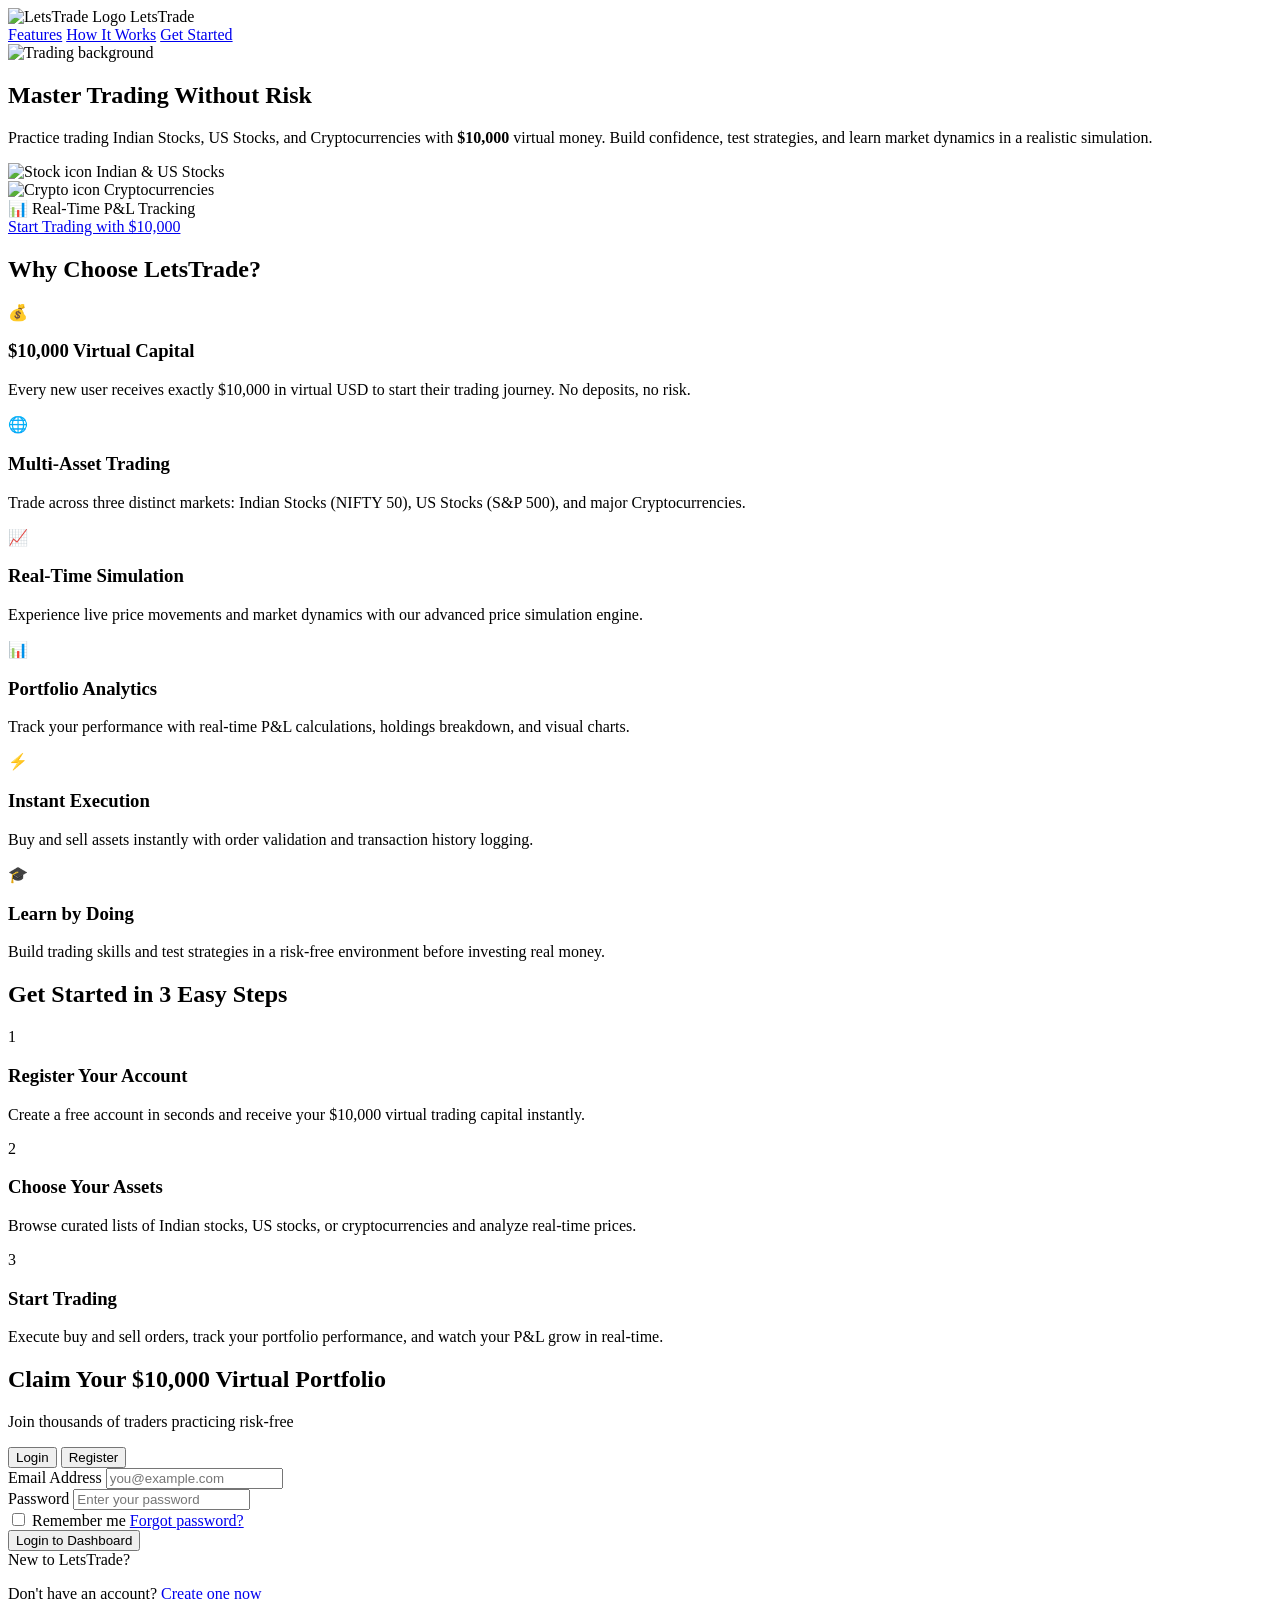
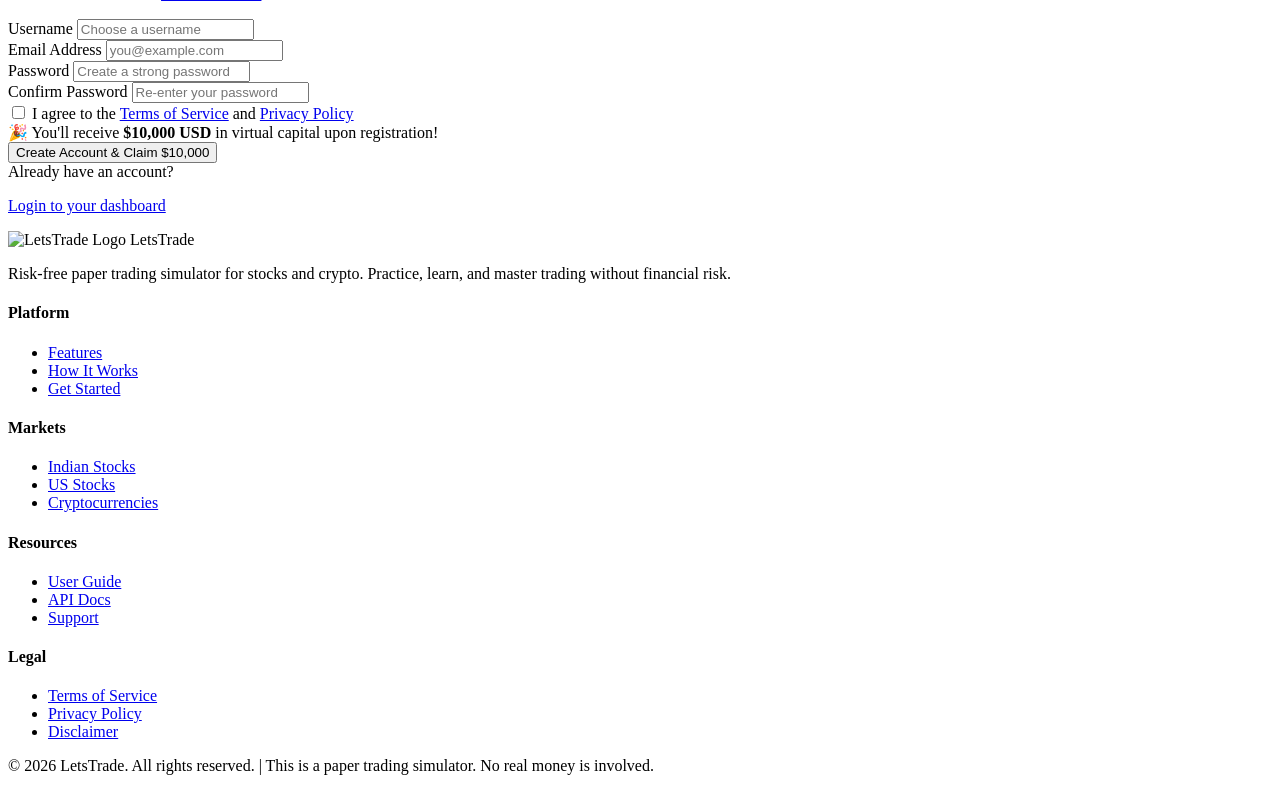
==== index.html @ 3801778a "Initial commit" ====
<!DOCTYPE html>
<html lang="en">
<head>
    <meta charset="UTF-8">
    <meta name="viewport" content="width=device-width, initial-scale=1.0">
    <meta name="description" content="LetsTrade - Practice trading stocks and crypto with $10,000 virtual money. Risk-free multi-asset paper trading simulator for Indian Stocks, US Stocks, and Cryptocurrencies.">
    <meta name="keywords" content="paper trading, stock simulator, crypto trading, virtual trading, practice trading">
    <meta name="author" content="LetsTrade Team">
    
    <title>LetsTrade - Multi-Asset Paper Trading Simulator | Start with $10,000</title>
    
    <!-- CSS Stylesheets -->
    <link rel="stylesheet" href="css/reset.css">
    <link rel="stylesheet" href="css/variables.css">
    <link rel="stylesheet" href="css/global.css">
    <link rel="stylesheet" href="css/auth.css">
    
    <!-- Favicon -->
    <link rel="icon" type="image/svg+xml" href="assets/images/logo.svg">
</head>
<body class="auth-page">
    
    <!-- Header Navigation -->
    <header class="header">
        <div class="header__container">
            <div class="header__logo">
                <img src="assets/images/logo.svg" alt="LetsTrade Logo" class="header__logo-img">
                <span class="header__logo-text">LetsTrade</span>
            </div>
            <nav class="header__nav">
                <a href="#features" class="header__nav-link">Features</a>
                <a href="#how-it-works" class="header__nav-link">How It Works</a>
                <a href="#auth" class="header__nav-link header__nav-link--cta">Get Started</a>
            </nav>
        </div>
    </header>

    <!-- Hero Section -->
    <section class="hero">
        <div class="hero__background">
            <img src="assets/images/hero-bg.jpg" alt="Trading background" class="hero__background-img">
        </div>
        <div class="hero__container">
            <div class="hero__content">
                <h1 class="hero__title">
                    Master Trading Without <span class="hero__title-highlight">Risk</span>
                </h1>
                <p class="hero__subtitle">
                    Practice trading Indian Stocks, US Stocks, and Cryptocurrencies with <strong>$10,000</strong> virtual money. 
                    Build confidence, test strategies, and learn market dynamics in a realistic simulation.
                </p>
                <div class="hero__features">
                    <div class="hero__feature">
                        <img src="assets/images/stock-icon.svg" alt="Stock icon" class="hero__feature-icon">
                        <span class="hero__feature-text">Indian & US Stocks</span>
                    </div>
                    <div class="hero__feature">
                        <img src="assets/images/crypto-icon.svg" alt="Crypto icon" class="hero__feature-icon">
                        <span class="hero__feature-text">Cryptocurrencies</span>
                    </div>
                    <div class="hero__feature">
                        <span class="hero__feature-icon hero__feature-icon--text">📊</span>
                        <span class="hero__feature-text">Real-Time P&L Tracking</span>
                    </div>
                </div>
                <a href="#auth" class="hero__cta-btn">Start Trading with $10,000</a>
            </div>
        </div>
    </section>

    <!-- Features Section -->
    <section class="features" id="features">
        <div class="features__container">
            <h2 class="features__heading">Why Choose LetsTrade?</h2>
            <div class="features__grid">
                <article class="feature-card">
                    <div class="feature-card__icon">💰</div>
                    <h3 class="feature-card__title">$10,000 Virtual Capital</h3>
                    <p class="feature-card__description">
                        Every new user receives exactly $10,000 in virtual USD to start their trading journey. No deposits, no risk.
                    </p>
                </article>
                
                <article class="feature-card">
                    <div class="feature-card__icon">🌐</div>
                    <h3 class="feature-card__title">Multi-Asset Trading</h3>
                    <p class="feature-card__description">
                        Trade across three distinct markets: Indian Stocks (NIFTY 50), US Stocks (S&P 500), and major Cryptocurrencies.
                    </p>
                </article>
                
                <article class="feature-card">
                    <div class="feature-card__icon">📈</div>
                    <h3 class="feature-card__title">Real-Time Simulation</h3>
                    <p class="feature-card__description">
                        Experience live price movements and market dynamics with our advanced price simulation engine.
                    </p>
                </article>
                
                <article class="feature-card">
                    <div class="feature-card__icon">📊</div>
                    <h3 class="feature-card__title">Portfolio Analytics</h3>
                    <p class="feature-card__description">
                        Track your performance with real-time P&L calculations, holdings breakdown, and visual charts.
                    </p>
                </article>
                
                <article class="feature-card">
                    <div class="feature-card__icon">⚡</div>
                    <h3 class="feature-card__title">Instant Execution</h3>
                    <p class="feature-card__description">
                        Buy and sell assets instantly with order validation and transaction history logging.
                    </p>
                </article>
                
                <article class="feature-card">
                    <div class="feature-card__icon">🎓</div>
                    <h3 class="feature-card__title">Learn by Doing</h3>
                    <p class="feature-card__description">
                        Build trading skills and test strategies in a risk-free environment before investing real money.
                    </p>
                </article>
            </div>
        </div>
    </section>

    <!-- How It Works Section -->
    <section class="how-it-works" id="how-it-works">
        <div class="how-it-works__container">
            <h2 class="how-it-works__heading">Get Started in 3 Easy Steps</h2>
            <div class="how-it-works__steps">
                <div class="step">
                    <div class="step__number">1</div>
                    <h3 class="step__title">Register Your Account</h3>
                    <p class="step__description">
                        Create a free account in seconds and receive your $10,000 virtual trading capital instantly.
                    </p>
                </div>
                
                <div class="step">
                    <div class="step__number">2</div>
                    <h3 class="step__title">Choose Your Assets</h3>
                    <p class="step__description">
                        Browse curated lists of Indian stocks, US stocks, or cryptocurrencies and analyze real-time prices.
                    </p>
                </div>
                
                <div class="step">
                    <div class="step__number">3</div>
                    <h3 class="step__title">Start Trading</h3>
                    <p class="step__description">
                        Execute buy and sell orders, track your portfolio performance, and watch your P&L grow in real-time.
                    </p>
                </div>
            </div>
        </div>
    </section>

    <!-- Authentication Section -->
    <section class="auth" id="auth">
        <div class="auth__container">
            <div class="auth__header">
                <h2 class="auth__heading">Claim Your $10,000 Virtual Portfolio</h2>
                <p class="auth__subheading">Join thousands of traders practicing risk-free</p>
            </div>

            <!-- Tab Switcher -->
            <div class="auth__tabs">
                <button class="auth__tab auth__tab--active" data-tab="login">Login</button>
                <button class="auth__tab" data-tab="register">Register</button>
            </div>

            <!-- Login Form -->
            <div class="auth__form-container auth__form-container--active" id="login-form-container">
                <form class="auth-form" id="login-form" novalidate>
                    <div class="auth-form__group">
                        <label for="login-email" class="auth-form__label">Email Address</label>
                        <input 
                            type="email" 
                            id="login-email" 
                            name="email"
                            class="auth-form__input" 
                            placeholder="you@example.com"
                            required
                            autocomplete="email"
                        >
                        <span class="auth-form__error" id="login-email-error"></span>
                    </div>

                    <div class="auth-form__group">
                        <label for="login-password" class="auth-form__label">Password</label>
                        <input 
                            type="password" 
                            id="login-password" 
                            name="password"
                            class="auth-form__input" 
                            placeholder="Enter your password"
                            required
                            autocomplete="current-password"
                        >
                        <span class="auth-form__error" id="login-password-error"></span>
                    </div>

                    <div class="auth-form__options">
                        <label class="auth-form__checkbox">
                            <input type="checkbox" name="remember" class="auth-form__checkbox-input">
                            <span class="auth-form__checkbox-label">Remember me</span>
                        </label>
                        <a href="#" class="auth-form__link">Forgot password?</a>
                    </div>

                    <button type="submit" class="auth-form__submit">
                        Login to Dashboard
                    </button>

                    <div class="auth-form__divider">
                        <span class="auth-form__divider-text">New to LetsTrade?</span>
                    </div>

                    <p class="auth-form__footer">
                        Don't have an account? 
                        <a href="#" class="auth-form__link auth-form__link--switch" data-switch="register">
                            Create one now
                        </a>
                    </p>
                </form>
            </div>

            <!-- Register Form -->
            <div class="auth__form-container" id="register-form-container">
                <form class="auth-form" id="register-form" novalidate>
                    <div class="auth-form__group">
                        <label for="register-username" class="auth-form__label">Username</label>
                        <input 
                            type="text" 
                            id="register-username" 
                            name="username"
                            class="auth-form__input" 
                            placeholder="Choose a username"
                            required
                            autocomplete="username"
                            minlength="3"
                            maxlength="20"
                        >
                        <span class="auth-form__error" id="register-username-error"></span>
                    </div>

                    <div class="auth-form__group">
                        <label for="register-email" class="auth-form__label">Email Address</label>
                        <input 
                            type="email" 
                            id="register-email" 
                            name="email"
                            class="auth-form__input" 
                            placeholder="you@example.com"
                            required
                            autocomplete="email"
                        >
                        <span class="auth-form__error" id="register-email-error"></span>
                    </div>

                    <div class="auth-form__group">
                        <label for="register-password" class="auth-form__label">Password</label>
                        <input 
                            type="password" 
                            id="register-password" 
                            name="password"
                            class="auth-form__input" 
                            placeholder="Create a strong password"
                            required
                            autocomplete="new-password"
                            minlength="8"
                        >
                        <span class="auth-form__error" id="register-password-error"></span>
                    </div>

                    <div class="auth-form__group">
                        <label for="register-confirm-password" class="auth-form__label">Confirm Password</label>
                        <input 
                            type="password" 
                            id="register-confirm-password" 
                            name="confirmPassword"
                            class="auth-form__input" 
                            placeholder="Re-enter your password"
                            required
                            autocomplete="new-password"
                        >
                        <span class="auth-form__error" id="register-confirm-password-error"></span>
                    </div>

                    <div class="auth-form__group">
                        <label class="auth-form__checkbox">
                            <input type="checkbox" name="terms" class="auth-form__checkbox-input" required>
                            <span class="auth-form__checkbox-label">
                                I agree to the <a href="#" class="auth-form__link">Terms of Service</a> 
                                and <a href="#" class="auth-form__link">Privacy Policy</a>
                            </span>
                        </label>
                        <span class="auth-form__error" id="register-terms-error"></span>
                    </div>

                    <div class="auth-form__info">
                        <span class="auth-form__info-icon">🎉</span>
                        <span class="auth-form__info-text">
                            You'll receive <strong>$10,000 USD</strong> in virtual capital upon registration!
                        </span>
                    </div>

                    <button type="submit" class="auth-form__submit auth-form__submit--primary">
                        Create Account & Claim $10,000
                    </button>

                    <div class="auth-form__divider">
                        <span class="auth-form__divider-text">Already have an account?</span>
                    </div>

                    <p class="auth-form__footer">
                        <a href="#" class="auth-form__link auth-form__link--switch" data-switch="login">
                            Login to your dashboard
                        </a>
                    </p>
                </form>
            </div>
        </div>
    </section>

    <!-- Footer -->
    <footer class="footer">
        <div class="footer__container">
            <div class="footer__content">
                <div class="footer__brand">
                    <div class="footer__logo">
                        <img src="assets/images/logo.svg" alt="LetsTrade Logo" class="footer__logo-img">
                        <span class="footer__logo-text">LetsTrade</span>
                    </div>
                    <p class="footer__description">
                        Risk-free paper trading simulator for stocks and crypto. 
                        Practice, learn, and master trading without financial risk.
                    </p>
                </div>

                <div class="footer__links">
                    <div class="footer__column">
                        <h4 class="footer__heading">Platform</h4>
                        <ul class="footer__list">
                            <li class="footer__item"><a href="#features" class="footer__link">Features</a></li>
                            <li class="footer__item"><a href="#how-it-works" class="footer__link">How It Works</a></li>
                            <li class="footer__item"><a href="#auth" class="footer__link">Get Started</a></li>
                        </ul>
                    </div>

                    <div class="footer__column">
                        <h4 class="footer__heading">Markets</h4>
                        <ul class="footer__list">
                            <li class="footer__item"><a href="#" class="footer__link">Indian Stocks</a></li>
                            <li class="footer__item"><a href="#" class="footer__link">US Stocks</a></li>
                            <li class="footer__item"><a href="#" class="footer__link">Cryptocurrencies</a></li>
                        </ul>
                    </div>

                    <div class="footer__column">
                        <h4 class="footer__heading">Resources</h4>
                        <ul class="footer__list">
                            <li class="footer__item"><a href="#" class="footer__link">User Guide</a></li>
                            <li class="footer__item"><a href="#" class="footer__link">API Docs</a></li>
                            <li class="footer__item"><a href="#" class="footer__link">Support</a></li>
                        </ul>
                    </div>

                    <div class="footer__column">
                        <h4 class="footer__heading">Legal</h4>
                        <ul class="footer__list">
                            <li class="footer__item"><a href="#" class="footer__link">Terms of Service</a></li>
                            <li class="footer__item"><a href="#" class="footer__link">Privacy Policy</a></li>
                            <li class="footer__item"><a href="#" class="footer__link">Disclaimer</a></li>
                        </ul>
                    </div>
                </div>
            </div>

            <div class="footer__bottom">
                <p class="footer__copyright">
                    &copy; 2026 LetsTrade. All rights reserved. | 
                    <span class="footer__disclaimer-text">
                        This is a paper trading simulator. No real money is involved.
                    </span>
                </p>
            </div>
        </div>
    </footer>

    <!-- JavaScript Modules -->
    <script type="module" src="js/main.js"></script>
    <script type="module" src="js/auth/login.js"></script>
    <script type="module" src="js/auth/register.js"></script>
    <script type="module" src="js/auth/session.js"></script>

</body>
</html>
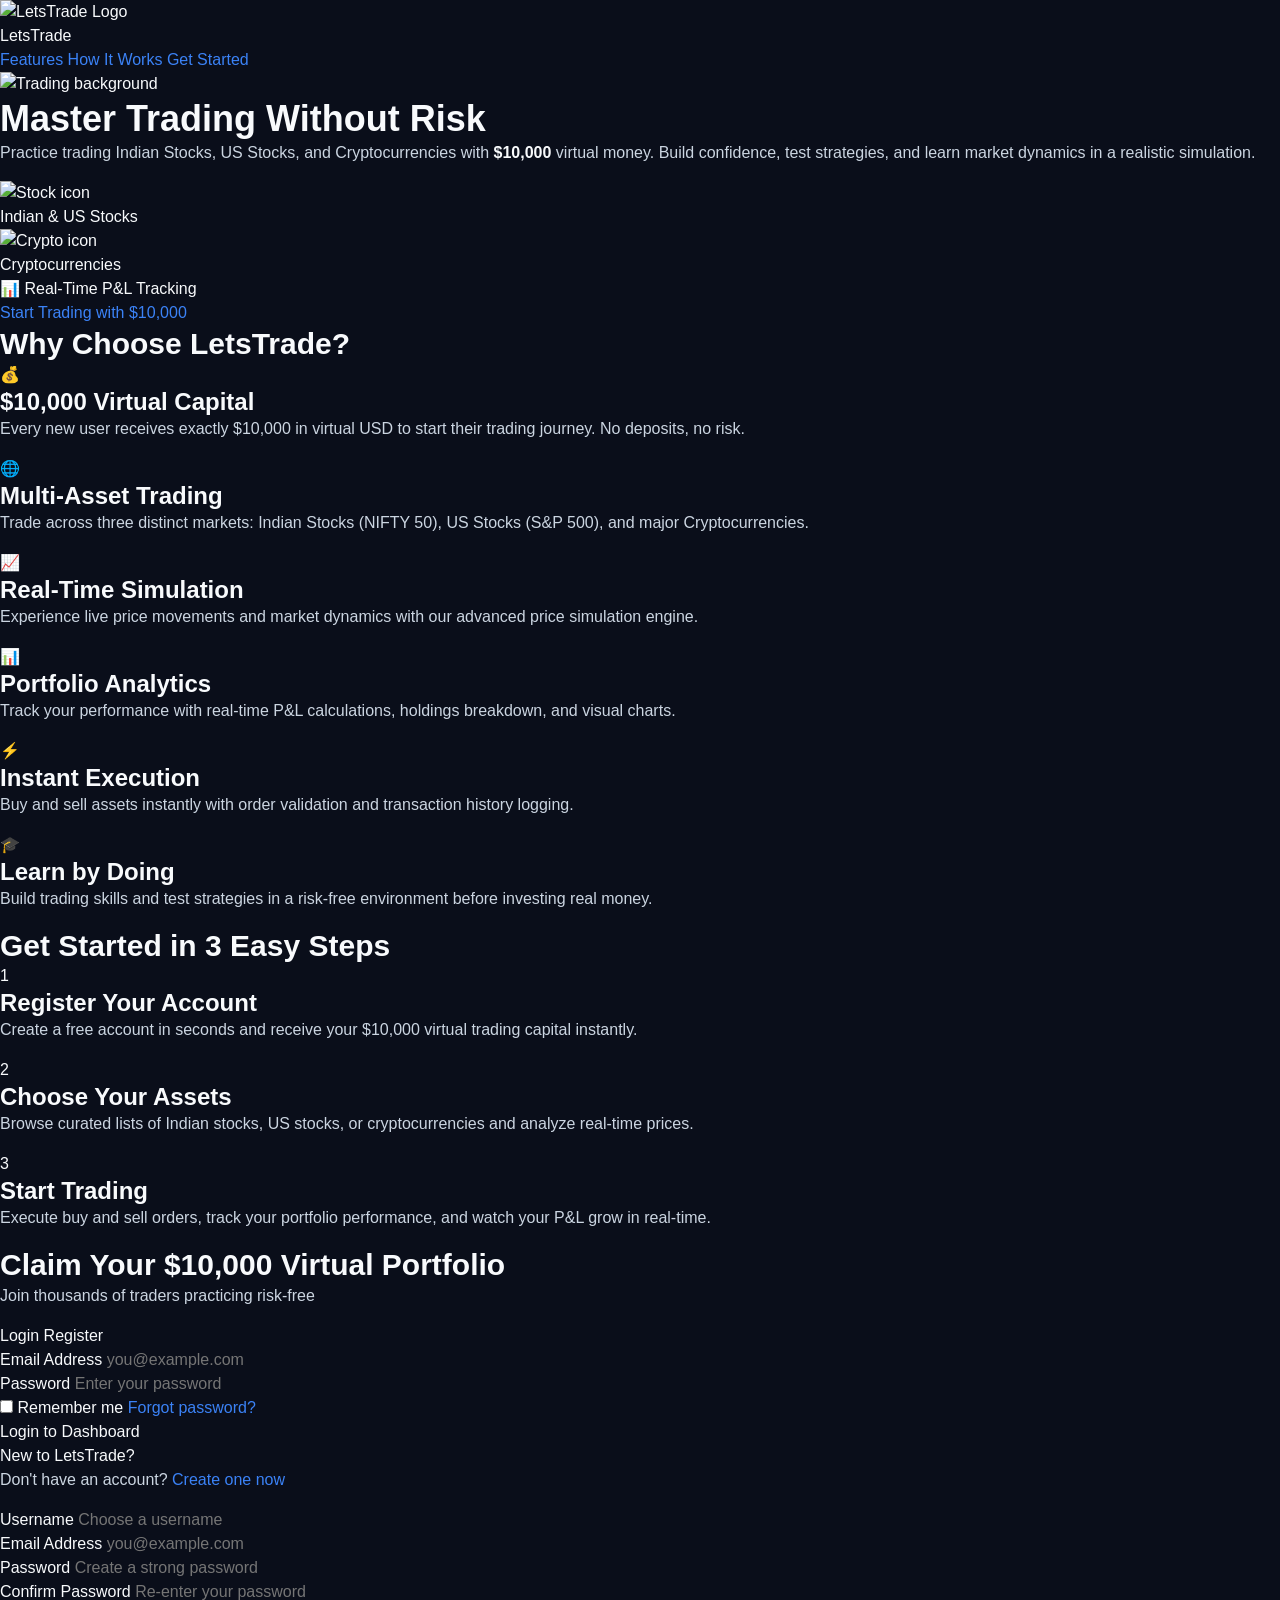
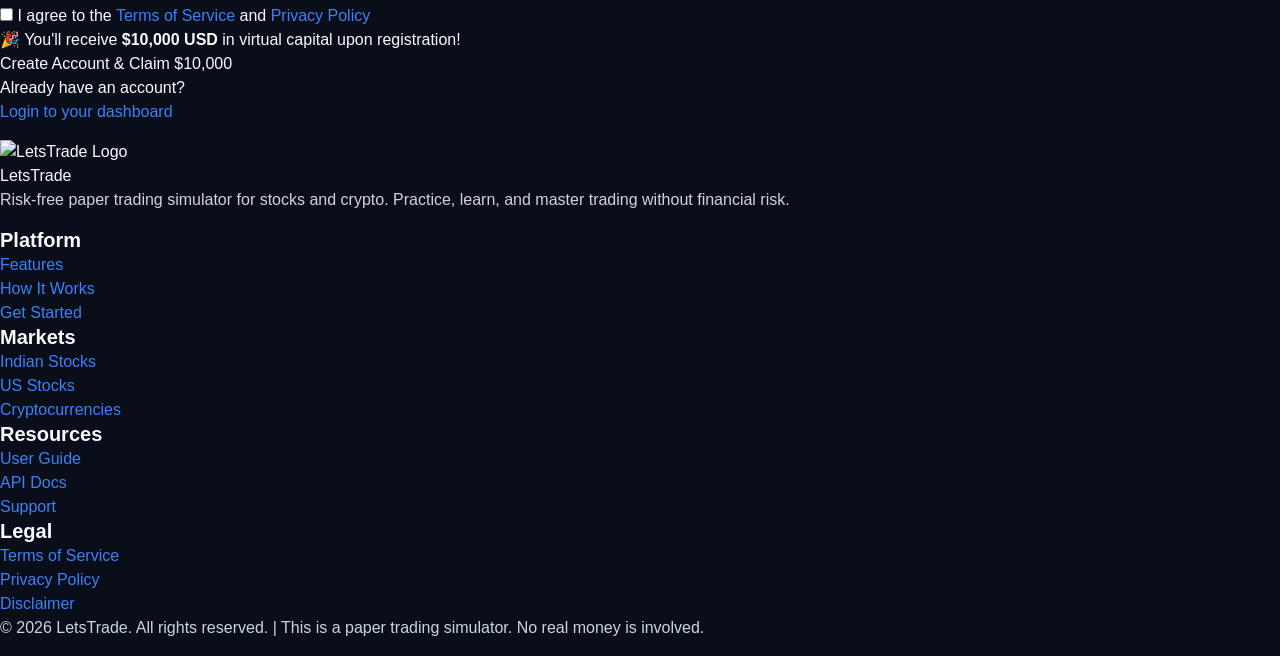
==== commit dbbd32cd: "Added authentication files" ====
--- a/index.html
+++ b/index.html
@@ -14,6 +14,7 @@
     <link rel="stylesheet" href="css/variables.css">
     <link rel="stylesheet" href="css/global.css">
     <link rel="stylesheet" href="css/auth.css">
+    <link rel="stylesheet" href="css/form-message.css">
     
     <!-- Favicon -->
     <link rel="icon" type="image/svg+xml" href="assets/images/logo.svg">
@@ -173,6 +174,9 @@
             <!-- Login Form -->
             <div class="auth__form-container auth__form-container--active" id="login-form-container">
                 <form class="auth-form" id="login-form" novalidate>
+                    <!-- Message Container -->
+                    <div class="form-message" id="login-message" style="display: none;"></div>
+                    
                     <div class="auth-form__group">
                         <label for="login-email" class="auth-form__label">Email Address</label>
                         <input 
@@ -229,6 +233,9 @@
             <!-- Register Form -->
             <div class="auth__form-container" id="register-form-container">
                 <form class="auth-form" id="register-form" novalidate>
+                    <!-- Message Container -->
+                    <div class="form-message" id="register-message" style="display: none;"></div>
+                    
                     <div class="auth-form__group">
                         <label for="register-username" class="auth-form__label">Username</label>
                         <input 
@@ -391,9 +398,7 @@
 
     <!-- JavaScript Modules -->
     <script type="module" src="js/main.js"></script>
-    <script type="module" src="js/auth/login.js"></script>
-    <script type="module" src="js/auth/register.js"></script>
-    <script type="module" src="js/auth/session.js"></script>
+    <script type="module" src="js/auth/init-auth.js"></script>
 
 </body>
 </html>
--- a/css/variables.css
+++ b/css/variables.css
@@ -0,0 +1,188 @@
+/* ==========================================================================
+   CSS Variables - Midnight Dark Mode Design System
+   ========================================================================== */
+
+:root {
+    /* ===== Color System - Midnight Dark Mode ===== */
+    
+    /* Background Colors - Deep Dark Blues/Grays */
+    --color-bg-primary: #0a0e1a;           /* Main background - Deep midnight blue */
+    --color-bg-secondary: #111827;         /* Secondary background - Dark slate */
+    --color-bg-tertiary: #1a202e;          /* Tertiary background - Lighter slate */
+    
+    /* Surface Colors - Cards & Containers */
+    --color-surface-primary: #1a2332;      /* Primary surface - Elevated containers */
+    --color-surface-secondary: #222d3f;    /* Secondary surface - Nested cards */
+    --color-surface-hover: #2a3647;        /* Hover state for surfaces */
+    --color-surface-active: #323e52;       /* Active/Selected state */
+    
+    /* Border & Divider Colors */
+    --color-border-primary: #2d3748;       /* Primary borders */
+    --color-border-secondary: #374151;     /* Secondary borders */
+    --color-border-focus: #4a5568;         /* Focus state borders */
+    --color-divider: rgba(71, 85, 105, 0.3); /* Subtle dividers */
+    
+    /* Text Colors - High Contrast */
+    --color-text-primary: #f8fafc;         /* Primary text - Almost white */
+    --color-text-secondary: #cbd5e1;       /* Secondary text - Light gray */
+    --color-text-tertiary: #94a3b8;        /* Tertiary text - Medium gray */
+    --color-text-muted: #64748b;           /* Muted text - Darker gray */
+    --color-text-disabled: #475569;        /* Disabled text */
+    
+    /* Trading Semantic Colors */
+    --color-profit-green: #10b981;         /* Profit/Positive - Emerald green */
+    --color-profit-green-dark: #059669;    /* Dark profit green */
+    --color-profit-green-light: #34d399;   /* Light profit green */
+    --color-profit-bg: rgba(16, 185, 129, 0.1); /* Profit background tint */
+    
+    --color-loss-red: #ef4444;             /* Loss/Negative - Red */
+    --color-loss-red-dark: #dc2626;        /* Dark loss red */
+    --color-loss-red-light: #f87171;       /* Light loss red */
+    --color-loss-bg: rgba(239, 68, 68, 0.1); /* Loss background tint */
+    
+    /* Primary Accent Colors */
+    --color-primary: #3b82f6;              /* Primary brand color - Blue */
+    --color-primary-dark: #2563eb;         /* Dark primary */
+    --color-primary-light: #60a5fa;        /* Light primary */
+    --color-primary-bg: rgba(59, 130, 246, 0.1); /* Primary background tint */
+    
+    /* Secondary Accent Colors */
+    --color-secondary: #8b5cf6;            /* Secondary accent - Purple */
+    --color-secondary-dark: #7c3aed;       /* Dark secondary */
+    --color-secondary-light: #a78bfa;      /* Light secondary */
+    
+    /* Warning & Info Colors */
+    --color-warning: #f59e0b;              /* Warning - Amber */
+    --color-warning-dark: #d97706;         /* Dark warning */
+    --color-warning-bg: rgba(245, 158, 11, 0.1); /* Warning background */
+    
+    --color-info: #06b6d4;                 /* Info - Cyan */
+    --color-info-dark: #0891b2;            /* Dark info */
+    --color-info-bg: rgba(6, 182, 212, 0.1); /* Info background */
+    
+    /* Success & Error for UI Feedback */
+    --color-success: var(--color-profit-green);
+    --color-error: var(--color-loss-red);
+    
+    /* Chart Colors */
+    --color-chart-line: #3b82f6;           /* Primary chart line */
+    --color-chart-grid: rgba(71, 85, 105, 0.2); /* Chart grid lines */
+    --color-chart-axis: #64748b;           /* Chart axis labels */
+    
+    /* Overlay & Shadow Colors */
+    --color-overlay: rgba(10, 14, 26, 0.8); /* Modal overlay */
+    --color-shadow-sm: rgba(0, 0, 0, 0.2);  /* Small shadow */
+    --color-shadow-md: rgba(0, 0, 0, 0.3);  /* Medium shadow */
+    --color-shadow-lg: rgba(0, 0, 0, 0.5);  /* Large shadow */
+    
+    
+    /* ===== Spacing System ===== */
+    --space-xs: 0.25rem;      /* 4px */
+    --space-sm: 0.5rem;       /* 8px */
+    --space-md: 1rem;         /* 16px */
+    --space-lg: 1.5rem;       /* 24px */
+    --space-xl: 2rem;         /* 32px */
+    --space-2xl: 3rem;        /* 48px */
+    --space-3xl: 4rem;        /* 64px */
+    --space-4xl: 6rem;        /* 96px */
+    
+    
+    /* ===== Border Radius System ===== */
+    --radius-sm: 0.25rem;     /* 4px - Small elements */
+    --radius-md: 0.5rem;      /* 8px - Standard cards */
+    --radius-lg: 0.75rem;     /* 12px - Large cards */
+    --radius-xl: 1rem;        /* 16px - Extra large */
+    --radius-full: 9999px;    /* Fully rounded */
+    
+    
+    /* ===== Typography System ===== */
+    
+    /* Font Families */
+    --font-primary: 'Inter', -apple-system, BlinkMacSystemFont, 'Segoe UI', 
+                    'Roboto', 'Oxygen', 'Ubuntu', 'Cantarell', 'Fira Sans', 
+                    'Droid Sans', 'Helvetica Neue', sans-serif;
+    --font-mono: 'Fira Code', 'Consolas', 'Monaco', 'Courier New', monospace;
+    
+    /* Font Sizes */
+    --font-size-xs: 0.75rem;      /* 12px */
+    --font-size-sm: 0.875rem;     /* 14px */
+    --font-size-base: 1rem;       /* 16px */
+    --font-size-lg: 1.125rem;     /* 18px */
+    --font-size-xl: 1.25rem;      /* 20px */
+    --font-size-2xl: 1.5rem;      /* 24px */
+    --font-size-3xl: 1.875rem;    /* 30px */
+    --font-size-4xl: 2.25rem;     /* 36px */
+    --font-size-5xl: 3rem;        /* 48px */
+    
+    /* Font Weights */
+    --font-weight-normal: 400;
+    --font-weight-medium: 500;
+    --font-weight-semibold: 600;
+    --font-weight-bold: 700;
+    --font-weight-extrabold: 800;
+    
+    /* Line Heights */
+    --line-height-tight: 1.25;
+    --line-height-normal: 1.5;
+    --line-height-relaxed: 1.75;
+    --line-height-loose: 2;
+    
+    
+    /* ===== Shadow System ===== */
+    --shadow-sm: 0 1px 2px 0 var(--color-shadow-sm);
+    --shadow-md: 0 4px 6px -1px var(--color-shadow-md), 
+                 0 2px 4px -1px var(--color-shadow-sm);
+    --shadow-lg: 0 10px 15px -3px var(--color-shadow-md), 
+                 0 4px 6px -2px var(--color-shadow-sm);
+    --shadow-xl: 0 20px 25px -5px var(--color-shadow-lg), 
+                 0 10px 10px -5px var(--color-shadow-sm);
+    
+    
+    /* ===== Transition System ===== */
+    --transition-fast: 150ms ease-in-out;
+    --transition-base: 200ms ease-in-out;
+    --transition-slow: 300ms ease-in-out;
+    
+    
+    /* ===== Z-Index Scale ===== */
+    --z-dropdown: 1000;
+    --z-sticky: 1020;
+    --z-fixed: 1030;
+    --z-modal-backdrop: 1040;
+    --z-modal: 1050;
+    --z-popover: 1060;
+    --z-tooltip: 1070;
+    
+    
+    /* ===== Layout Dimensions ===== */
+    --header-height: 70px;
+    --sidebar-width: 240px;
+    --trading-sidebar-width: 360px;
+    --container-max-width: 1400px;
+    
+    
+    /* ===== Component-Specific Variables ===== */
+    
+    /* Buttons */
+    --btn-height-sm: 32px;
+    --btn-height-md: 40px;
+    --btn-height-lg: 48px;
+    --btn-padding-x: 1.5rem;
+    --btn-padding-y: 0.625rem;
+    
+    /* Inputs */
+    --input-height: 42px;
+    --input-padding-x: 1rem;
+    --input-padding-y: 0.625rem;
+    --input-border-width: 1px;
+    
+    /* Cards */
+    --card-padding: var(--space-lg);
+    --card-border-width: 1px;
+    
+    /* Scrollbar */
+    --scrollbar-width: 8px;
+    --scrollbar-track: var(--color-bg-secondary);
+    --scrollbar-thumb: var(--color-border-primary);
+    --scrollbar-thumb-hover: var(--color-border-secondary);
+}
--- a/css/global.css
+++ b/css/global.css
@@ -0,0 +1,649 @@
+/* ==========================================================================
+   Global Styles - Base Application Styles
+   ========================================================================== */
+
+/* Apply global design system to body */
+body {
+    font-family: var(--font-primary);
+    font-size: var(--font-size-base);
+    font-weight: var(--font-weight-normal);
+    line-height: var(--line-height-normal);
+    color: var(--color-text-primary);
+    background-color: var(--color-bg-primary);
+    min-height: 100vh;
+    overflow-x: hidden;
+}
+
+/* Typography Hierarchy */
+h1, h2, h3, h4, h5, h6 {
+    color: var(--color-text-primary);
+    font-weight: var(--font-weight-semibold);
+    line-height: var(--line-height-tight);
+}
+
+h1 {
+    font-size: var(--font-size-4xl);
+}
+
+h2 {
+    font-size: var(--font-size-3xl);
+}
+
+h3 {
+    font-size: var(--font-size-2xl);
+}
+
+h4 {
+    font-size: var(--font-size-xl);
+}
+
+h5 {
+    font-size: var(--font-size-lg);
+}
+
+h6 {
+    font-size: var(--font-size-base);
+}
+
+/* Paragraph styles */
+p {
+    color: var(--color-text-secondary);
+    margin-bottom: var(--space-md);
+}
+
+/* Link styles */
+a {
+    color: var(--color-primary);
+    transition: color var(--transition-fast);
+}
+
+a:hover {
+    color: var(--color-primary-light);
+}
+
+a:active {
+    color: var(--color-primary-dark);
+}
+
+/* Strong and emphasis */
+strong {
+    font-weight: var(--font-weight-bold);
+    color: var(--color-text-primary);
+}
+
+em {
+    font-style: italic;
+}
+
+/* Code and monospace */
+code,
+pre {
+    font-family: var(--font-mono);
+    font-size: var(--font-size-sm);
+    background-color: var(--color-surface-primary);
+    padding: var(--space-xs) var(--space-sm);
+    border-radius: var(--radius-sm);
+}
+
+pre {
+    padding: var(--space-md);
+    overflow-x: auto;
+}
+
+
+/* ==========================================================================
+   Custom Scrollbar Styling - Sleek Dark Trading Terminal
+   ========================================================================== */
+
+/* Webkit browsers (Chrome, Safari, Edge) */
+::-webkit-scrollbar {
+    width: var(--scrollbar-width);
+    height: var(--scrollbar-width);
+}
+
+::-webkit-scrollbar-track {
+    background: var(--scrollbar-track);
+}
+
+::-webkit-scrollbar-thumb {
+    background: var(--scrollbar-thumb);
+    border-radius: var(--radius-sm);
+    transition: background var(--transition-fast);
+}
+
+::-webkit-scrollbar-thumb:hover {
+    background: var(--scrollbar-thumb-hover);
+}
+
+::-webkit-scrollbar-thumb:active {
+    background: var(--color-border-focus);
+}
+
+/* Firefox */
+* {
+    scrollbar-width: thin;
+    scrollbar-color: var(--scrollbar-thumb) var(--scrollbar-track);
+}
+
+
+/* ==========================================================================
+   Utility Classes
+   ========================================================================== */
+
+/* Text Color Utilities */
+.text-positive,
+.text-profit,
+.text-green {
+    color: var(--color-profit-green) !important;
+}
+
+.text-negative,
+.text-loss,
+.text-red {
+    color: var(--color-loss-red) !important;
+}
+
+.text-primary {
+    color: var(--color-text-primary) !important;
+}
+
+.text-secondary {
+    color: var(--color-text-secondary) !important;
+}
+
+.text-tertiary {
+    color: var(--color-text-tertiary) !important;
+}
+
+.text-muted {
+    color: var(--color-text-muted) !important;
+}
+
+.text-accent {
+    color: var(--color-primary) !important;
+}
+
+.text-warning {
+    color: var(--color-warning) !important;
+}
+
+.text-info {
+    color: var(--color-info) !important;
+}
+
+/* Background Color Utilities */
+.bg-profit {
+    background-color: var(--color-profit-bg) !important;
+}
+
+.bg-loss {
+    background-color: var(--color-loss-bg) !important;
+}
+
+.bg-primary {
+    background-color: var(--color-bg-primary) !important;
+}
+
+.bg-secondary {
+    background-color: var(--color-bg-secondary) !important;
+}
+
+.bg-surface {
+    background-color: var(--color-surface-primary) !important;
+}
+
+/* Text Alignment */
+.text-left {
+    text-align: left !important;
+}
+
+.text-center {
+    text-align: center !important;
+}
+
+.text-right {
+    text-align: right !important;
+}
+
+/* Font Weight Utilities */
+.font-normal {
+    font-weight: var(--font-weight-normal) !important;
+}
+
+.font-medium {
+    font-weight: var(--font-weight-medium) !important;
+}
+
+.font-semibold {
+    font-weight: var(--font-weight-semibold) !important;
+}
+
+.font-bold {
+    font-weight: var(--font-weight-bold) !important;
+}
+
+/* Font Size Utilities */
+.text-xs {
+    font-size: var(--font-size-xs) !important;
+}
+
+.text-sm {
+    font-size: var(--font-size-sm) !important;
+}
+
+.text-base {
+    font-size: var(--font-size-base) !important;
+}
+
+.text-lg {
+    font-size: var(--font-size-lg) !important;
+}
+
+.text-xl {
+    font-size: var(--font-size-xl) !important;
+}
+
+.text-2xl {
+    font-size: var(--font-size-2xl) !important;
+}
+
+/* Spacing Utilities */
+.m-0 { margin: 0 !important; }
+.mt-0 { margin-top: 0 !important; }
+.mr-0 { margin-right: 0 !important; }
+.mb-0 { margin-bottom: 0 !important; }
+.ml-0 { margin-left: 0 !important; }
+
+.m-1 { margin: var(--space-xs) !important; }
+.mt-1 { margin-top: var(--space-xs) !important; }
+.mr-1 { margin-right: var(--space-xs) !important; }
+.mb-1 { margin-bottom: var(--space-xs) !important; }
+.ml-1 { margin-left: var(--space-xs) !important; }
+
+.m-2 { margin: var(--space-sm) !important; }
+.mt-2 { margin-top: var(--space-sm) !important; }
+.mr-2 { margin-right: var(--space-sm) !important; }
+.mb-2 { margin-bottom: var(--space-sm) !important; }
+.ml-2 { margin-left: var(--space-sm) !important; }
+
+.m-3 { margin: var(--space-md) !important; }
+.mt-3 { margin-top: var(--space-md) !important; }
+.mr-3 { margin-right: var(--space-md) !important; }
+.mb-3 { margin-bottom: var(--space-md) !important; }
+.ml-3 { margin-left: var(--space-md) !important; }
+
+.m-4 { margin: var(--space-lg) !important; }
+.mt-4 { margin-top: var(--space-lg) !important; }
+.mr-4 { margin-right: var(--space-lg) !important; }
+.mb-4 { margin-bottom: var(--space-lg) !important; }
+.ml-4 { margin-left: var(--space-lg) !important; }
+
+.p-0 { padding: 0 !important; }
+.pt-0 { padding-top: 0 !important; }
+.pr-0 { padding-right: 0 !important; }
+.pb-0 { padding-bottom: 0 !important; }
+.pl-0 { padding-left: 0 !important; }
+
+.p-1 { padding: var(--space-xs) !important; }
+.pt-1 { padding-top: var(--space-xs) !important; }
+.pr-1 { padding-right: var(--space-xs) !important; }
+.pb-1 { padding-bottom: var(--space-xs) !important; }
+.pl-1 { padding-left: var(--space-xs) !important; }
+
+.p-2 { padding: var(--space-sm) !important; }
+.pt-2 { padding-top: var(--space-sm) !important; }
+.pr-2 { padding-right: var(--space-sm) !important; }
+.pb-2 { padding-bottom: var(--space-sm) !important; }
+.pl-2 { padding-left: var(--space-sm) !important; }
+
+.p-3 { padding: var(--space-md) !important; }
+.pt-3 { padding-top: var(--space-md) !important; }
+.pr-3 { padding-right: var(--space-md) !important; }
+.pb-3 { padding-bottom: var(--space-md) !important; }
+.pl-3 { padding-left: var(--space-md) !important; }
+
+.p-4 { padding: var(--space-lg) !important; }
+.pt-4 { padding-top: var(--space-lg) !important; }
+.pr-4 { padding-right: var(--space-lg) !important; }
+.pb-4 { padding-bottom: var(--space-lg) !important; }
+.pl-4 { padding-left: var(--space-lg) !important; }
+
+/* Display Utilities */
+.d-none {
+    display: none !important;
+}
+
+.d-block {
+    display: block !important;
+}
+
+.d-inline {
+    display: inline !important;
+}
+
+.d-inline-block {
+    display: inline-block !important;
+}
+
+.d-flex {
+    display: flex !important;
+}
+
+.d-grid {
+    display: grid !important;
+}
+
+/* Flexbox Utilities */
+.flex-row {
+    flex-direction: row !important;
+}
+
+.flex-column {
+    flex-direction: column !important;
+}
+
+.justify-start {
+    justify-content: flex-start !important;
+}
+
+.justify-center {
+    justify-content: center !important;
+}
+
+.justify-end {
+    justify-content: flex-end !important;
+}
+
+.justify-between {
+    justify-content: space-between !important;
+}
+
+.align-start {
+    align-items: flex-start !important;
+}
+
+.align-center {
+    align-items: center !important;
+}
+
+.align-end {
+    align-items: flex-end !important;
+}
+
+.flex-wrap {
+    flex-wrap: wrap !important;
+}
+
+.flex-nowrap {
+    flex-wrap: nowrap !important;
+}
+
+.gap-1 {
+    gap: var(--space-xs) !important;
+}
+
+.gap-2 {
+    gap: var(--space-sm) !important;
+}
+
+.gap-3 {
+    gap: var(--space-md) !important;
+}
+
+.gap-4 {
+    gap: var(--space-lg) !important;
+}
+
+/* Visibility Utilities */
+.hidden {
+    display: none !important;
+}
+
+.visible {
+    visibility: visible !important;
+}
+
+.invisible {
+    visibility: hidden !important;
+}
+
+.opacity-0 {
+    opacity: 0 !important;
+}
+
+.opacity-50 {
+    opacity: 0.5 !important;
+}
+
+.opacity-100 {
+    opacity: 1 !important;
+}
+
+/* Border Utilities */
+.border {
+    border: 1px solid var(--color-border-primary) !important;
+}
+
+.border-top {
+    border-top: 1px solid var(--color-border-primary) !important;
+}
+
+.border-bottom {
+    border-bottom: 1px solid var(--color-border-primary) !important;
+}
+
+.border-left {
+    border-left: 1px solid var(--color-border-primary) !important;
+}
+
+.border-right {
+    border-right: 1px solid var(--color-border-primary) !important;
+}
+
+.rounded-sm {
+    border-radius: var(--radius-sm) !important;
+}
+
+.rounded {
+    border-radius: var(--radius-md) !important;
+}
+
+.rounded-lg {
+    border-radius: var(--radius-lg) !important;
+}
+
+.rounded-full {
+    border-radius: var(--radius-full) !important;
+}
+
+/* Shadow Utilities */
+.shadow-sm {
+    box-shadow: var(--shadow-sm) !important;
+}
+
+.shadow {
+    box-shadow: var(--shadow-md) !important;
+}
+
+.shadow-lg {
+    box-shadow: var(--shadow-lg) !important;
+}
+
+.shadow-xl {
+    box-shadow: var(--shadow-xl) !important;
+}
+
+/* Overflow Utilities */
+.overflow-hidden {
+    overflow: hidden !important;
+}
+
+.overflow-auto {
+    overflow: auto !important;
+}
+
+.overflow-scroll {
+    overflow: scroll !important;
+}
+
+.overflow-x-auto {
+    overflow-x: auto !important;
+}
+
+.overflow-y-auto {
+    overflow-y: auto !important;
+}
+
+/* Cursor Utilities */
+.cursor-pointer {
+    cursor: pointer !important;
+}
+
+.cursor-not-allowed {
+    cursor: not-allowed !important;
+}
+
+.cursor-default {
+    cursor: default !important;
+}
+
+/* User Select Utilities */
+.select-none {
+    user-select: none !important;
+}
+
+.select-text {
+    user-select: text !important;
+}
+
+.select-all {
+    user-select: all !important;
+}
+
+/* Transition Utilities */
+.transition-fast {
+    transition: all var(--transition-fast) !important;
+}
+
+.transition {
+    transition: all var(--transition-base) !important;
+}
+
+.transition-slow {
+    transition: all var(--transition-slow) !important;
+}
+
+/* Width & Height Utilities */
+.w-full {
+    width: 100% !important;
+}
+
+.h-full {
+    height: 100% !important;
+}
+
+.w-auto {
+    width: auto !important;
+}
+
+.h-auto {
+    height: auto !important;
+}
+
+/* Position Utilities */
+.relative {
+    position: relative !important;
+}
+
+.absolute {
+    position: absolute !important;
+}
+
+.fixed {
+    position: fixed !important;
+}
+
+.sticky {
+    position: sticky !important;
+}
+
+
+/* ==========================================================================
+   Loading Spinner
+   ========================================================================== */
+
+.loading-spinner {
+    width: 40px;
+    height: 40px;
+    border: 3px solid var(--color-border-primary);
+    border-top-color: var(--color-primary);
+    border-radius: var(--radius-full);
+    animation: spin 0.8s linear infinite;
+}
+
+@keyframes spin {
+    to { transform: rotate(360deg); }
+}
+
+/* ==========================================================================
+   Price Flash Animations
+   ========================================================================== */
+
+/* Green flash for price increase */
+.price-flash-green {
+    animation: flash-green 0.5s ease-out;
+}
+
+@keyframes flash-green {
+    0% {
+        color: var(--color-text-primary);
+        background-color: transparent;
+    }
+    50% {
+        color: var(--color-success);
+        background-color: rgba(16, 185, 129, 0.15);
+        transform: scale(1.05);
+    }
+    100% {
+        color: var(--color-text-primary);
+        background-color: transparent;
+        transform: scale(1);
+    }
+}
+
+/* Red flash for price decrease */
+.price-flash-red {
+    animation: flash-red 0.5s ease-out;
+}
+
+@keyframes flash-red {
+    0% {
+        color: var(--color-text-primary);
+        background-color: transparent;
+    }
+    50% {
+        color: var(--color-danger);
+        background-color: rgba(239, 68, 68, 0.15);
+        transform: scale(1.05);
+    }
+    100% {
+        color: var(--color-text-primary);
+        background-color: transparent;
+        transform: scale(1);
+    }
+}
+
+
+/* ==========================================================================
+   Selection
+   ========================================================================== */
+
+::selection {
+    background-color: var(--color-primary);
+    color: var(--color-text-primary);
+}
+
+::-moz-selection {
+    background-color: var(--color-primary);
+    color: var(--color-text-primary);
+}
--- a/css/form-message.css
+++ b/css/form-message.css
@@ -0,0 +1,48 @@
+/* ==========================================================================
+   Form Message Styling
+   ========================================================================== */
+
+.form-message {
+    padding: var(--space-md);
+    margin-bottom: var(--space-lg);
+    border-radius: var(--radius-md);
+    font-size: var(--font-size-sm);
+    font-weight: var(--font-weight-medium);
+    text-align: center;
+    animation: slideDown 0.3s ease-out;
+}
+
+.form-message--success {
+    background-color: rgba(16, 185, 129, 0.1);
+    border: 1px solid var(--color-success);
+    color: var(--color-success);
+}
+
+.form-message--error {
+    background-color: rgba(239, 68, 68, 0.1);
+    border: 1px solid var(--color-danger);
+    color: var(--color-danger);
+}
+
+.form-message--warning {
+    background-color: rgba(245, 158, 11, 0.1);
+    border: 1px solid #f59e0b;
+    color: #f59e0b;
+}
+
+.form-message--info {
+    background-color: rgba(59, 130, 246, 0.1);
+    border: 1px solid var(--color-primary);
+    color: var(--color-primary);
+}
+
+@keyframes slideDown {
+    from {
+        opacity: 0;
+        transform: translateY(-10px);
+    }
+    to {
+        opacity: 1;
+        transform: translateY(0);
+    }
+}
